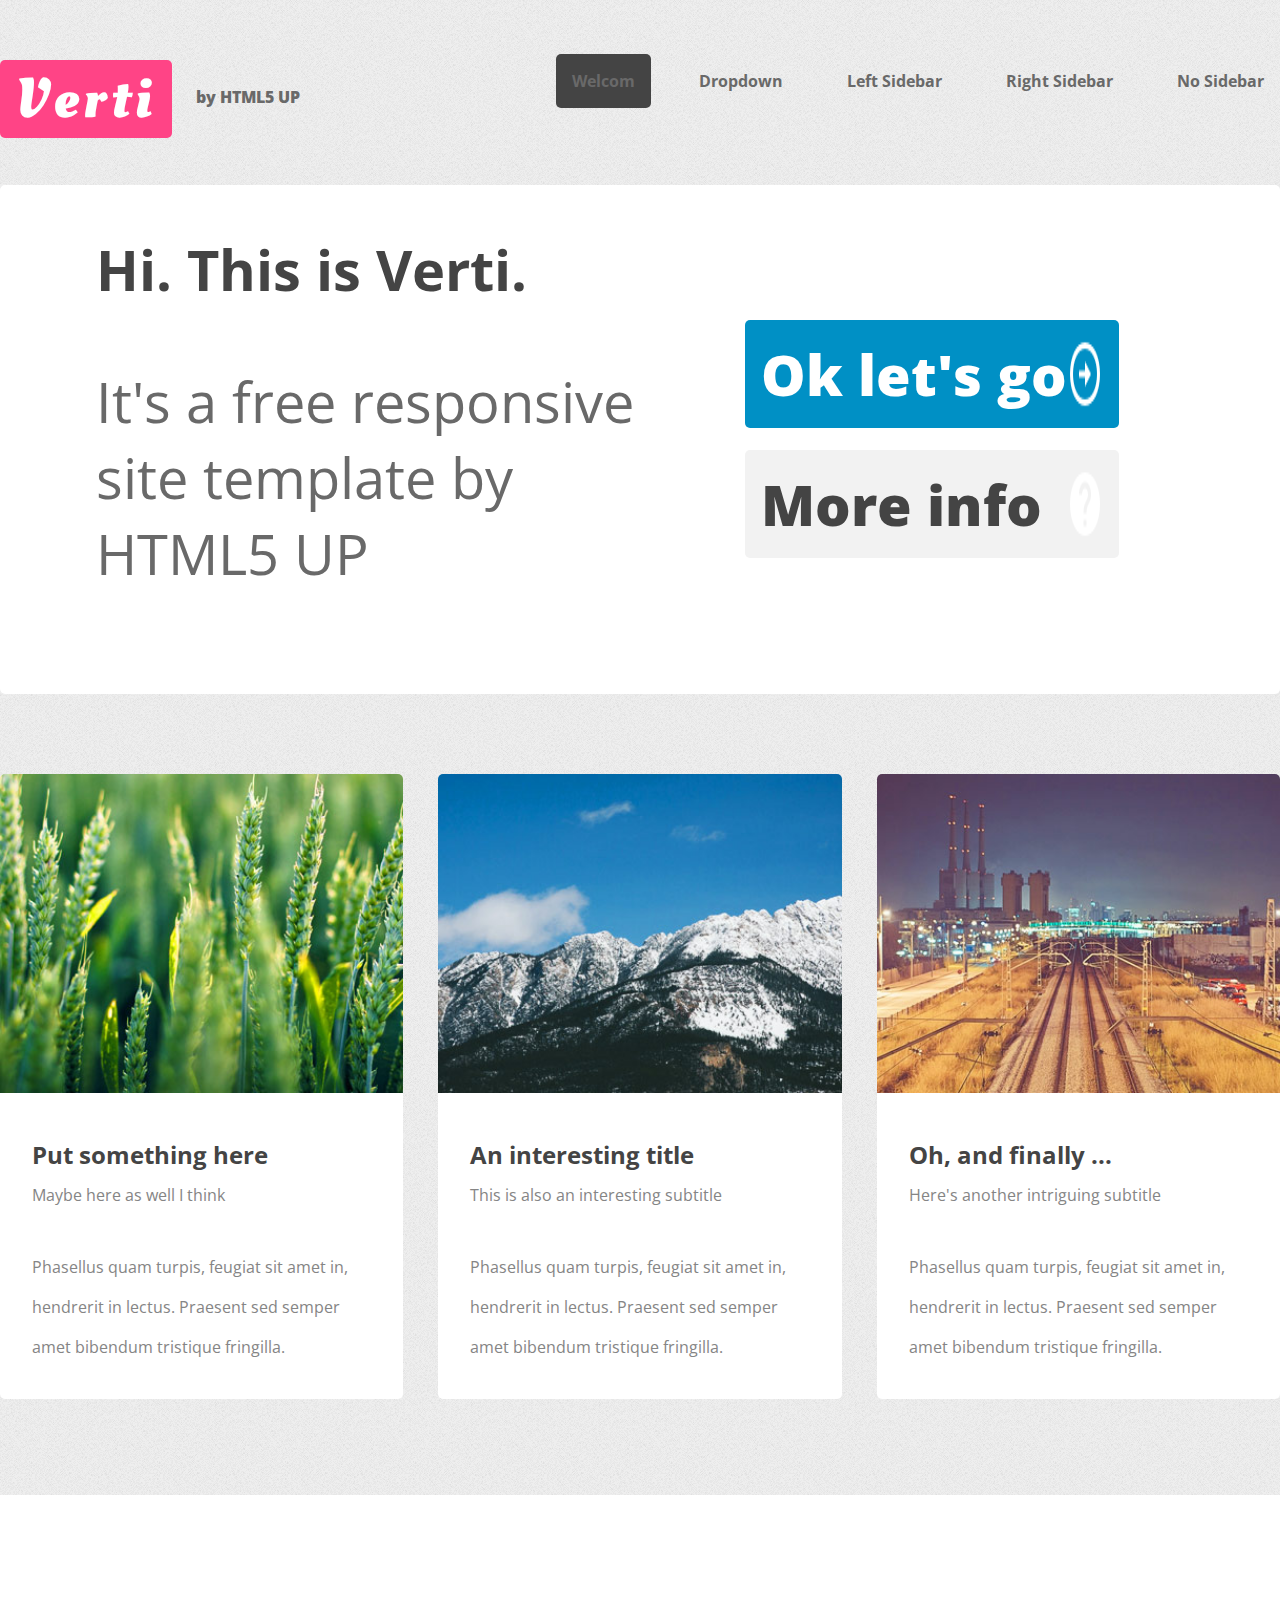
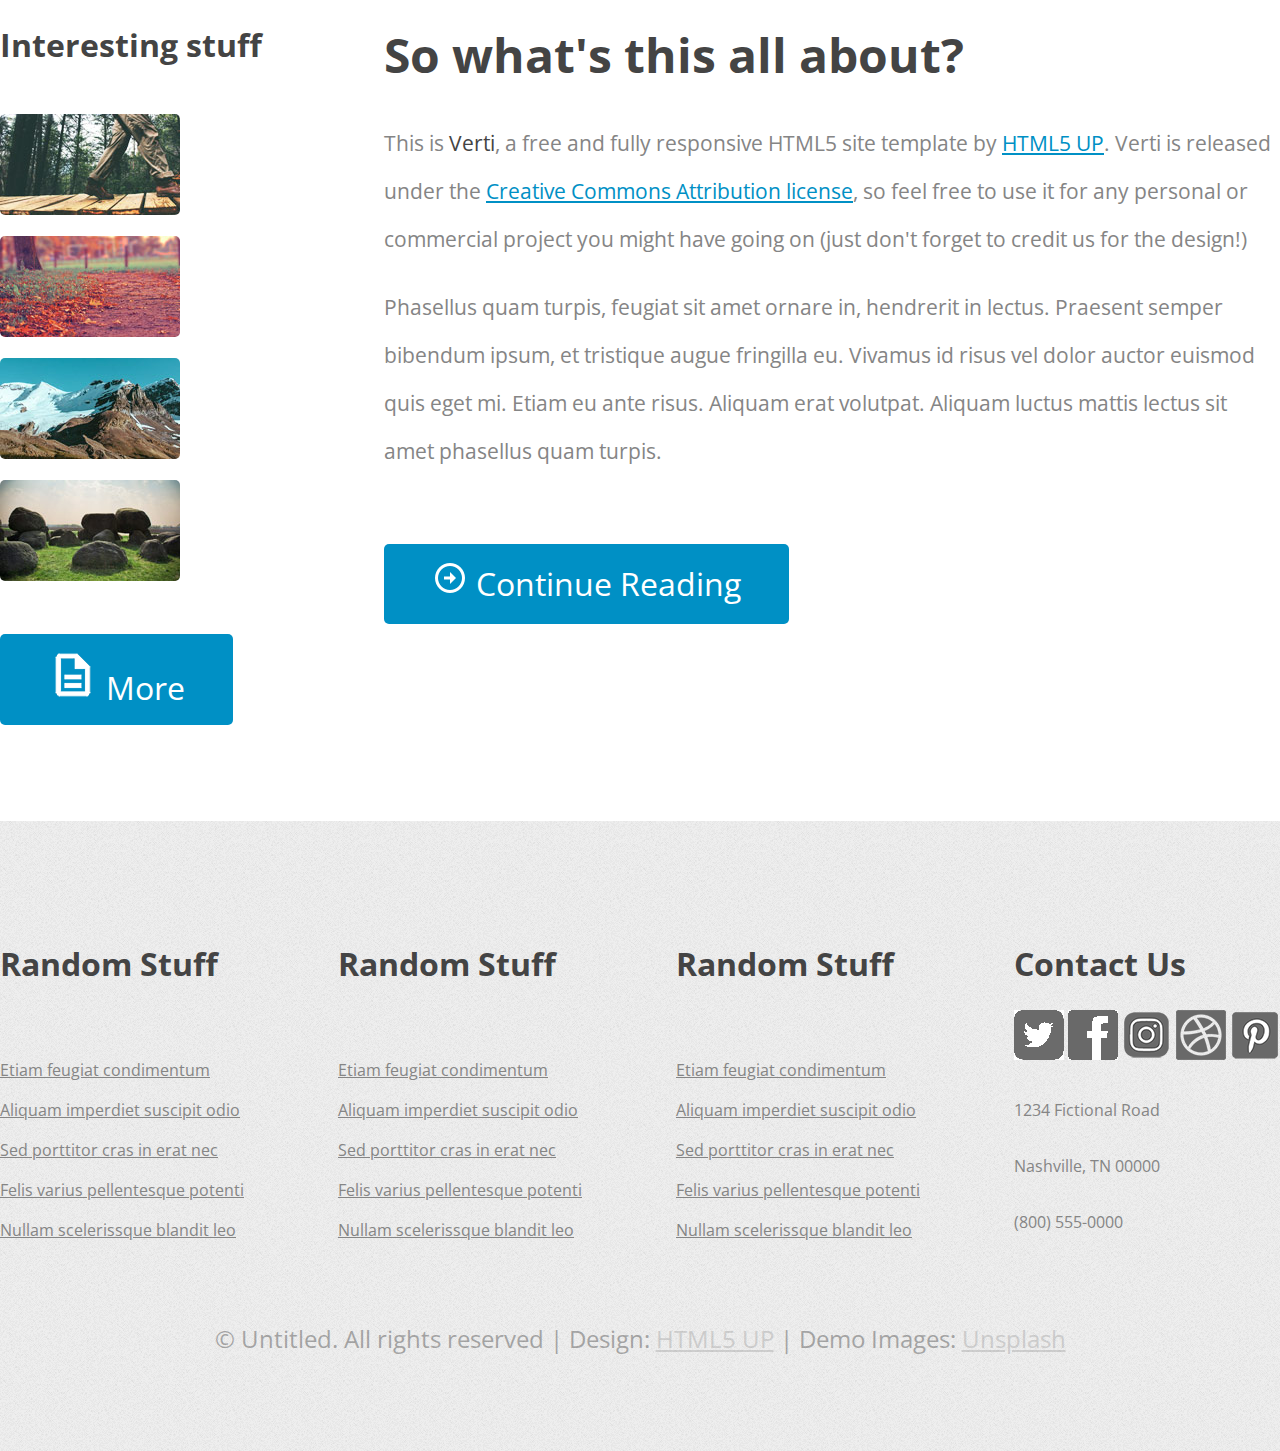
==== verti.html @ 55b81bdf "added a project" ====
<!DOCTYPE html>
<html lang="en">

<head>
    <meta charset="UTF-8">
    <meta http-equiv="X-UA-Compatible" content="IE=edge">
    <meta name="viewport" content="width=device-width, initial-scale=1.0">
    <title>Verti</title>
    <link rel="preconnect" href="https://fonts.gstatic.com">
    <link href="https://fonts.googleapis.com/css2?family=Oleo+Script&display=swap" rel="stylesheet">
    <link rel="preconnect" href="https://fonts.gstatic.com">
    <link href="https://fonts.googleapis.com/css2?family=Open+Sans:ital,wght@1,300;1,400&display=swap" rel="stylesheet">
    <link rel="preconnect" href="https://fonts.gstatic.com">
    <link href="https://fonts.googleapis.com/css2?family=Open+Sans:wght@800&display=swap" rel="stylesheet">
    <link rel="preconnect" href="https://fonts.gstatic.com">
    <link href="https://fonts.googleapis.com/css2?family=Open+Sans&display=swap" rel="stylesheet">
    <link rel="stylesheet" href="style.css">
</head>

<body>
    <header class="container">
        <div class="logo">
            <h1>
                <a href="#" style="letter-spacing: 5px;">
                    Verti
                </a>
            </h1>

            <span class="logo__span">
                by HTML5 UP
            </span>
        </div>

        <nav>
            <ul class="topmenu">
                <li class="topmenu-btn-spec">
                    <a href="#">Welcom</a>
                </li>
                <li class="submenu-link">
                    <a href="#">Dropdown</a>
                    <ul class="submenu">
                        <li><a href="#">Lorem, ipsum dolor.</a></li>
                        <li><a href="#">Lorem, ipsum.</a></li>
                        <li><a href="#">Lorem, ipsum.</a>
                            <ul class="submenu__spec">
                                <li><a href="#">Lorem, ipsum.</a></li>
                                <li><a href="#">Lorem, ipsum dolor.</a></li>
                                <li><a href="#">Lorem, ipsum dolor.</a></li>
                                <li><a href="#">Lorem, ipsum.</a></li>
                            </ul>
                        </li>
                        <li><a href="#">Lorem, ipsum.</a></li>
                    </ul>
                </li>
                <li>
                    <a href="#">Left Sidebar</a>
                </li>
                <li>
                    <a href="#">Right Sidebar</a>
                </li>
                <li>
                    <a href="#">No Sidebar</a>
                </li>
            </ul>
            <input type="checkbox" id="toggle" />
            <label for="toggle" class="toggle" onclick></label>
        </nav>
    </header>

    <div class="banner">
        <div class="banner__inner">
            <h2 style="font-size: 3.5rem; font-weight: bolt; color: #444;">
                Hi. This is Verti.
                <p style="font-weight: normal; color: #696969;">It's a free responsive site template by HTML5 UP</p>
            </h2>
        </div>
        <div class="banner__button">
            <ul>
                <li>
                    <a class="banner--btn-first" href="#">Ok let's go <img src="img/arrow_circle_white_18dp.png"
                            alt=""></a>
                </li>
                <br>
                <li>
                    <a class="banner--btn-second" href="#">More info <img src="img/sharp_help_white_18dp.png"
                            alt=""></a>
                </li>
            </ul>
        </div>
    </div>

    <section class="block">
        <div>
            <div class="block__spec">
                <a href="#">
                    <img src="img/pic01.jpg" alt="" style="width: 100%; background-size: cover;">
                </a>
                <div class="block__spec__inner">
                    <h2>Put something here</h2>
                    <p> Maybe here as well I think</p>
                    <p style="padding-top: 2rem;"> Phasellus quam turpis, feugiat sit amet in,
                        hendrerit in lectus.
                        Praesent sed semper amet bibendum tristique fringilla.</p>
                </div>
            </div>
        </div>
        <div>
            <div class="block__spec">
                <a href="#">
                    <img src="img/pic02.jpg" alt="" style="width: 100%; background-size: cover;">
                </a>
                <div class="block__spec__inner">
                    <h2>An interesting title</h2>
                    <p>This is also an interesting subtitle</p>
                    <p style="padding-top: 2rem;">Phasellus quam turpis, feugiat sit amet in, hendrerit in lectus.
                        Praesent sed semper amet bibendum tristique fringilla.</p>
                </div>
            </div>

        </div>
        <div>
            <div class="block__spec">
                <a href="#">
                    <img src="img/pic03.jpg" alt="" style="width: 100%; background-size: cover;">
                </a>
                <div class="block__spec__inner">
                    <h2>Oh, and finally ...</h2>
                    <p>Here's another intriguing subtitle</p>
                    <p style="padding-top: 2rem;">Phasellus quam turpis, feugiat sit amet in, hendrerit in lectus.
                        Praesent sed semper amet bibendum tristique fringilla.</p>
                </div>
            </div>
        </div>
    </section>

    <section class="section__spec">
        <div class="wrapper">
            <div class="box__inner">
                <h3 style="font-size: 2rem; color: #444;">
                    Interesting stuff
                </h3>

                <div class="box__img">
                    <div class="box__img1">
                        <a href="#"><img src="img/pic04.jpg" alt="" style="border-radius: 5px;"></a>
                    </div>
                    <div class="box__img1">
                        <a href="#"><img src="img/pic05.jpg" alt="" style="border-radius: 5px;"></a>
                    </div>
                    <div class="box__img1">
                        <a href="#"><img src="img/pic06.jpg" alt="" style="border-radius: 5px;"></a>
                    </div>
                    <div class="box__img1">
                        <a href="#"><img src="img/pic07.jpg" alt="" style="border-radius: 5px;"></a>
                    </div>
                </div>
                <a class="box__btn" href="#">
                    <img src="img/description_small.png" alt="">
                    More
                </a>

            </div>
            <div class="box__text">
                <h2 style="font-size: 3rem; color: #444;">So what's this all about?</h2>
                <p>This is <span style="color: #444;">Verti</span>, a free and fully responsive HTML5 site
                    template by <a href="#" style="color: #0090c5;">HTML5 UP</a>. Verti is
                    released under
                    the <a href="#" style="color: #0090c5;">Creative Commons Attribution license</a>, so feel free to
                    use it for any personal or
                    commercial
                    project you might have going on (just don't forget to credit us for the design!)</p>
                <p>
                    Phasellus quam turpis, feugiat sit amet ornare in, hendrerit in lectus. Praesent semper bibendum
                    ipsum, et tristique augue fringilla eu. Vivamus id risus vel dolor auctor euismod quis eget mi.
                    Etiam eu ante risus. Aliquam erat volutpat. Aliquam luctus mattis lectus sit amet phasellus quam
                    turpis.
                </p>
                <a class="box__btn" href="#">
                    <img src="img/arrow_circle_white_18dp.png" alt="">
                    Continue Reading
                </a>
            </div>
        </div>
    </section>

    <footer class="footer">
        <div class="footer__inner">
            <div>
                <h2>Random Stuff
                </h2>
                <br>
                <a href="#">Etiam feugiat condimentum </a>
                <br>
                <a href="#">Aliquam imperdiet suscipit odio</a>
                <br>
                <a href="#">Sed porttitor cras in erat nec</a>
                <br>
                <a href="#">Felis varius pellentesque potenti</a>
                <br>
                <a href="#">Nullam scelerissque blandit leo</a>
            </div>
            <div>
                <h2>Random Stuff
                </h2>
                <br>
                <a href="#">Etiam feugiat condimentum </a>
                <br>
                <a href="#">Aliquam imperdiet suscipit odio</a>
                <br>
                <a href="#">Sed porttitor cras in erat nec</a>
                <br>
                <a href="#">Felis varius pellentesque potenti</a>
                <br>
                <a href="#">Nullam scelerissque blandit leo</a>
            </div>
            <div>
                <h2>Random Stuff
                </h2>
                <br>
                <a href="#">Etiam feugiat condimentum </a>
                <br>
                <a href="#">Aliquam imperdiet suscipit odio</a>
                <br>
                <a href="#">Sed porttitor cras in erat nec</a>
                <br>
                <a href="#">Felis varius pellentesque potenti</a>
                <br>
                <a href="#">Nullam scelerissque blandit leo</a>
            </div>
            <div class="footer__img">
                <h2>Contact Us</h2>
                <a href="#"><img src="img/twitter_small.png" alt=""></a>
                <a href="#"><img src="img/facebook.png" alt=""></a>
                <a href="#"><img src="img/instagram_small.png" alt=""></a>
                <a href="#"><img src="img/dribbble_small.png" alt=""></a>
                <a href="#"><img src="img/pinterest_small.png" alt=""></a>
                <p>1234 Fictional Road</p>
                <p>Nashville, TN 00000</p>
                <p>(800) 555-0000</p>
            </div>
        </div>
        <div class="footer__down">
            © Untitled. All rights reserved | Design: <a href="#">HTML5 UP</a> | Demo Images: <a href="#">Unsplash</a>
        </div>
    </footer>
</body>

</html>
---- style.css ----
*,
*:before,
*:after {
    box-sizing: border-box;
}

html {
    font-size: 16px;
}

body {
    font-size: 1rem;
    margin: 0;
    padding: 0;
    background: url('img/bg01.png');
    background-size: auto;
    background-color: #eee;
    font-family: 'Open Sans', sans-serif;
}

header {
    margin: 0 auto;
    padding: 3% 0 2%;
    display: flex;
    justify-content: space-between;
    position: relative;
}

.container {
    margin: 0 auto;
}

@media (min-width: 1125px) {
    .container,
    .banner,
    .block,
    .wrapper,
    .footer {
        width: 100%;
    }
}
@media (min-width: 1300px) {
    .container,
    .banner,
    .block,
    .wrapper,
    .footer {
        width: 90%;
    }
}

@media (min-width: 1500px) {
    .container,
    .banner,
    .block,
    .wrapper,
    .footer {
        width: 80%;
    }
}

@media (min-width: 1700px) {
    .container,
    .banner,
    .block,
    .wrapper,
    .footer {
        width: 70%;
    }
}

@media (min-width: 2000px) {
    .container,
    .banner,
    .block,
    .wrapper,
    .footer {
        width: 60%;
    }
}

.logo>h1 {
    display: inline-block;
    vertical-align: middle;
}

h1>a {
    font-family: 'Oleo Script', cursive; 
    font-size: 56.3333px;
    color: #fff;
    background-color: #ff4486;
    border-radius: 5px;
    padding: 0 15px;
    text-decoration: none;
}

.logo__span {
    margin: 20px;
    align-items: center;
    font-size: 1rem;
    font-weight: 800;
    color: #696969;
}

nav {
    display: flex;
    position: absolute;
    right: 0;
}

.topmenu-btn-spec {
    color: #fff;
    background-color: #444;
    border-radius: 5px;
}

ul .submenu {
    margin: 0;
    padding: 0;
}

.topmenu>li>a {
    display: inline-block;
    padding: 1rem;
    text-decoration: none;
    font-size: 1rem;
    color: #696969;
}

.submenu__spec>li>a {
    display: block;
    text-decoration: none;
    font-size: 1rem;
    line-height: 1;
    color: #858585;
    border-bottom: grey 1px solid;
    font-weight: 400;
    padding: 1rem;
    border-radius: 5px;
    border:#858585 1px solid;
}

ul .submenu__spec {
    margin: 0;
    padding: 0;
}

.submenu>li>a {
    display: block;
    text-decoration: none;
    font-size: 1rem;
    line-height: 1;
    color: #858585;
    border-bottom: grey 1px solid;
    opacity: .8;
    font-weight: 400;
    padding: 15px;
}

.topmenu>li {
    float: left;
    list-style-type: none;
    margin-left: 2rem;
    font-weight: bold;
    outline: none;    
}

.submenu {
    display: none;
    position: absolute;
    list-style-type: none;
    font-size: 1rem;
    border: #858585 1px solid;
    border-radius: 5px;
}

.topmenu>li:hover,
.topmenu>li:focus {
    background-color: #fff;
    border-radius: 5px;
    transition: all .3s linear;
}

.topmenu li:hover .submenu {
    display: block;
    opacity: 1;
    background-color: #fff;
}

.topmenu a {
    padding: 5px;

}

.submenu li:hover .submenu__spec {
    display: inline-block;
    left: 182px;
    top: 93px;
    opacity: 1;
}

.submenu__spec {
    list-style-type: none;
    display: none;
    position: absolute;
    background-color: #fff;
    font-weight: 800;    
}


.banner {
    display: flex;
    justify-content: space-between;
    margin: 0 auto;
    background-color: #fff;
    border-radius: 5px;
    padding: 0 6rem 0;
}

.banner__button>ul {
    list-style-type: none;
}

.banner__button>ul>li>a {
    display: flex;
    width: 100%;
    font-size: 3.5rem;
    text-decoration: none;
    border-radius: 5px;
    padding: 1rem;
    justify-content: space-between;
}

.banner--btn-first {
    color: #fff; 
    background-color: #0090c5;
    font-weight: 800;
}

.banner--btn-first:hover {
    background-color: #03a8e4;
    transition: .3s;
}

.banner--btn-second {
    color: #444; 
    background-color: #f2f2f2;
    font-weight: 800;
}

.banner--btn-second:hover {
    background-color: #cecece;
    transition: .3s;
}

.banner__inner {
    width: 50%;
    display: flex;
    align-items: center;
    justify-content: center;
}

.banner__button {
    width: 50%;
    display: flex;
    align-items: center;
    justify-content: center;
}

.block {
    margin: 0 auto;
    display: flex;
    justify-content: space-between;
    margin-top: 5rem;
    padding-bottom: 6rem;
    color: #858585;
    line-height: 2rem;
}

.block>div {
    border-radius: 5px;
    background-color: #fff;
}

.block>div>.block__spec>.block__spec__inner>h2 {
    color: #444;
    margin: 0;
}

.block>div>.block__spec>.block__spec__inner>p {
    margin: 0;
}

.block>div>.block__spec>a>img {
    border-radius: 5px 5px 0 0;
}

.block__spec__inner {
    padding: 2rem;
    line-height: 2.5rem;
}

.block>div {
    width: 31.5%;  
}

.section__spec {
    background-color: #fff;
    width: 100%;
}

.wrapper {
    margin: 0 auto;
    display: flex;
    color: #858585;
    padding-top: 6rem;
    padding-bottom: 6rem;
}

.box__inner {
    width: 30%;
}

.box__img {
    position: relative;  
}

.box__img1 {
    float: left;
    padding-right: 1rem;
    padding-top: 1rem;
}

.box__text {
    width: 70%;
    font-size: 1.3rem;
    line-height: 3rem;
}

.box__btn {
    display: inline-block;
    background-color: #0090c5;
    text-decoration: none;
    color: #fff;
    font-size: 2rem;
    margin-top: 3rem; 
    padding: 1rem 3rem; 
    border-radius: 5px;
}

.box__btn:hover{
    background-color: #03a8e4;
    transition: .3s;
}

.section__spec>.wrapper>.box__text>p>a:hover {
    text-decoration: none;
}

footer {
    margin: 0 auto;
    padding: 6rem 0;
}

.footer__inner {
    display: flex;
    justify-content: space-between;
    line-height: 2.5rem;
}

.footer__down {
    text-align: center;
}

footer>.footer__inner>div>h2 {
    font-size: 2rem;
    color: #444;
}

footer>.footer__inner>div>p,
footer>.footer__inner>div>a {
    color: #858585;
}

footer>.footer__inner>div>a:hover {
    text-decoration: none;
}

.footer__img>a:hover {
    opacity: .5;
}

.footer__down {
    opacity: .3;
    padding-top: 4rem;
    font-size: 1.5rem;
}

.footer__down>a {
    color: #858585;
}

.footer__down>a:hover {
    text-decoration: none;
}

#toggle,
.toggle {
    display: none;
}

.toggle {
    z-index: 2;
}

@media only screen and (max-width: 1080px) {

    .topmenu {
        display: none;
        opacity: 0;
        width: 100%;
        position: absolute;
    }

    .topmenu>li {
        display: block;
        width: 100%;
        margin: 0;
    }

    .topmenu>li>a {
        display: block;
        width: 100%;
        text-decoration: 0;
    }

    .toggle {
        display: block;
        position: relative;
        cursor: pointer;
    }

    #toggle:checked ~ .topmenu {
        display: block;
        opacity: 1;
    } 

    .toggle:after {
        content: '';
        display: block;
        width: 6vw;
        height: 5vw;
        transition: right .2s;
        background: url('img/toggle-button.gif') no-repeat;
        background-size: cover;
    }

    .toggle:checked + .toggle:after {
        content: '';
        right: 200px;
    }

    section {
        display: flex;
        flex-direction: column;
    }

    .logo {
        width: 100%;
        display: flex;
        flex-direction: column;
        align-items: center;
    }

    .logo__span {
        margin: 0;
    }

    .banner {
        width: 95%;
        display: flex;
        flex-direction: column;
        margin: 0 auto;
        padding: 0;
    }

    .banner__inner {
        width: 100%;
        text-align: center;
    }

    .banner__button {
        width: 100%;
        display: flex;
    }

    .banner>.banner__inner>h2 {
    padding: 0;
    margin: 0;
    }

    .block {
        width: 95%;
        margin: 0 auto;
    }

    .block>div {
        width: 100%;
        margin-top: 5%;        
    }

    .wrapper {
        width: 100%;
        display: flex;
        flex-direction: column-reverse;
        padding: 5% 3%;
    }

    .box__inner {
        width: 95%;
        display: flex;
        flex-direction: column;
    }

    .box__text {
        width: 100%;
        display: flex;
        flex-direction: column;
    }

    footer {
        width: 100%;
        padding: 0;
    }

    .footer__inner {
        width: 90%;
        margin: 0 auto;
        display: flex;
        flex-direction: column;
    }

    .footer__down {
        width: 90%;
        margin: 0 auto;
        display: flex;
        flex-direction: column;
        align-items: flex-start;
        margin-bottom: 10%;
    }
}
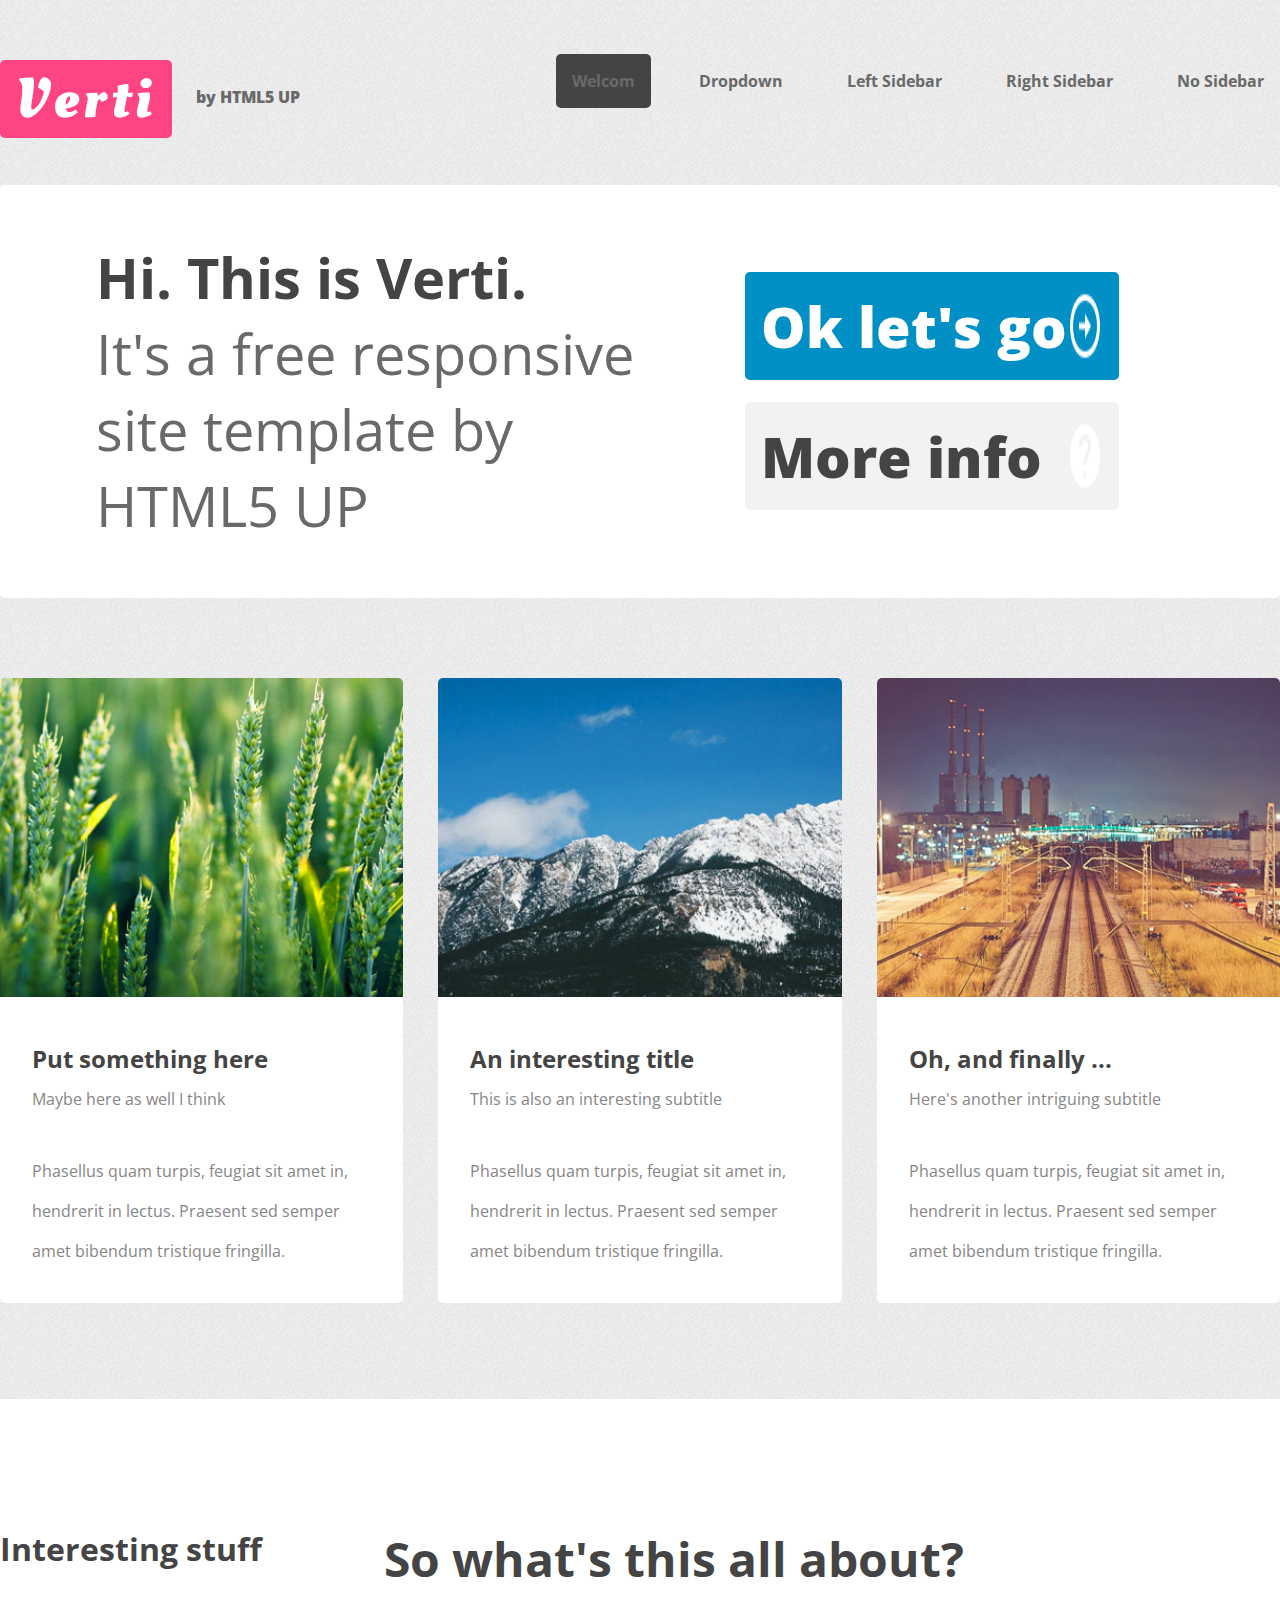
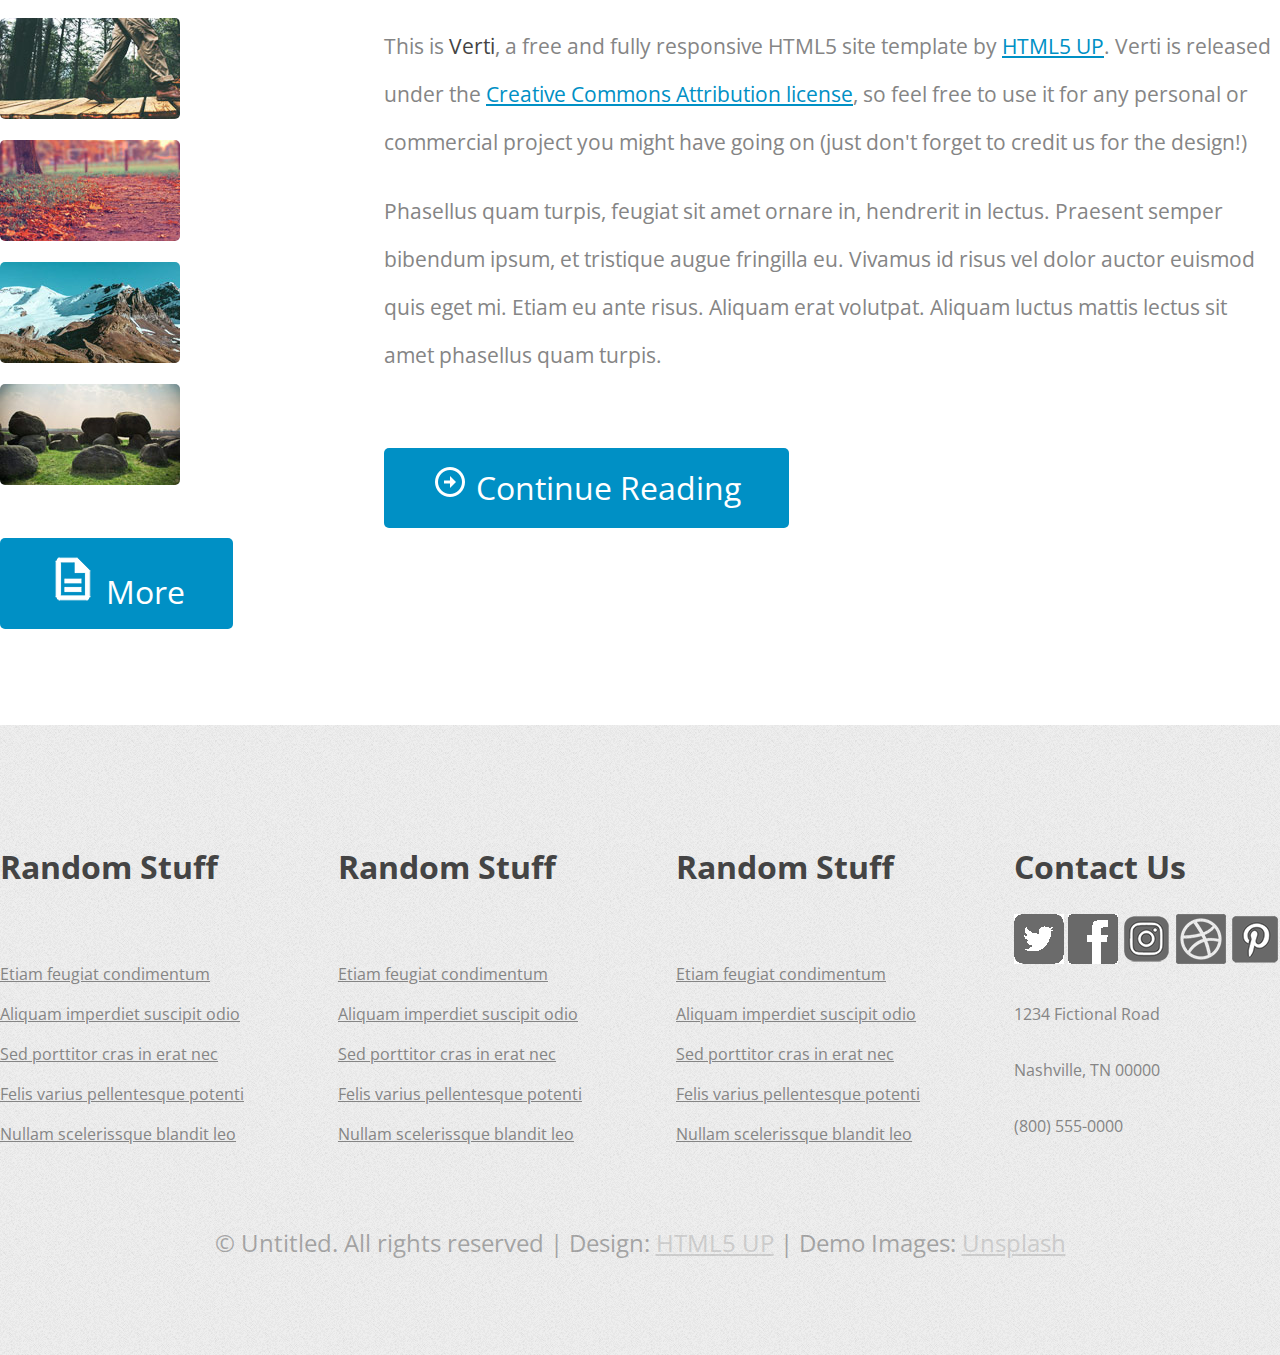
==== commit 70ae3ea9: "fixing mistakesin homework" ====
--- a/verti.html
+++ b/verti.html
@@ -69,10 +69,12 @@
 
     <div class="banner">
         <div class="banner__inner">
-            <h2 style="font-size: 3.5rem; font-weight: bolt; color: #444;">
+            <h2 class="banner-spec">
                 Hi. This is Verti.
-                <p style="font-weight: normal; color: #696969;">It's a free responsive site template by HTML5 UP</p>
             </h2>
+            <span class="span__banner">
+                It's a free responsive site template by HTML5 UP
+            </span>
         </div>
         <div class="banner__button">
             <ul>
--- a/style.css
+++ b/style.css
@@ -94,6 +94,12 @@
     text-decoration: none;
 }
 
+h2 {
+    font-size: 1.5rem; 
+    font-weight: bold; 
+    color: #444;
+}
+
 .logo__span {
     margin: 20px;
     align-items: center;
@@ -210,11 +216,17 @@
 
 .banner {
     display: flex;
-    justify-content: space-between;
     margin: 0 auto;
     background-color: #fff;
     border-radius: 5px;
     padding: 0 6rem 0;
+}
+
+.banner-spec {
+    font-size: 3.5rem;
+    margin: 0;
+    display: flex;
+    justify-content: flex-start;
 }
 
 .banner__button>ul {
@@ -256,8 +268,15 @@
 .banner__inner {
     width: 50%;
     display: flex;
-    align-items: center;
-    justify-content: center;
+    flex-direction: column;
+    justify-content: flex-start;
+    padding: 5% 0;
+}
+
+.span__banner {
+    font-weight: normal; 
+    color: #696969;
+    font-size: 3.5rem;
 }
 
 .banner__button {
@@ -486,6 +505,8 @@
 
     .banner__inner {
         width: 100%;
+        display: flex;
+        flex-direction: column;
         text-align: center;
     }
 
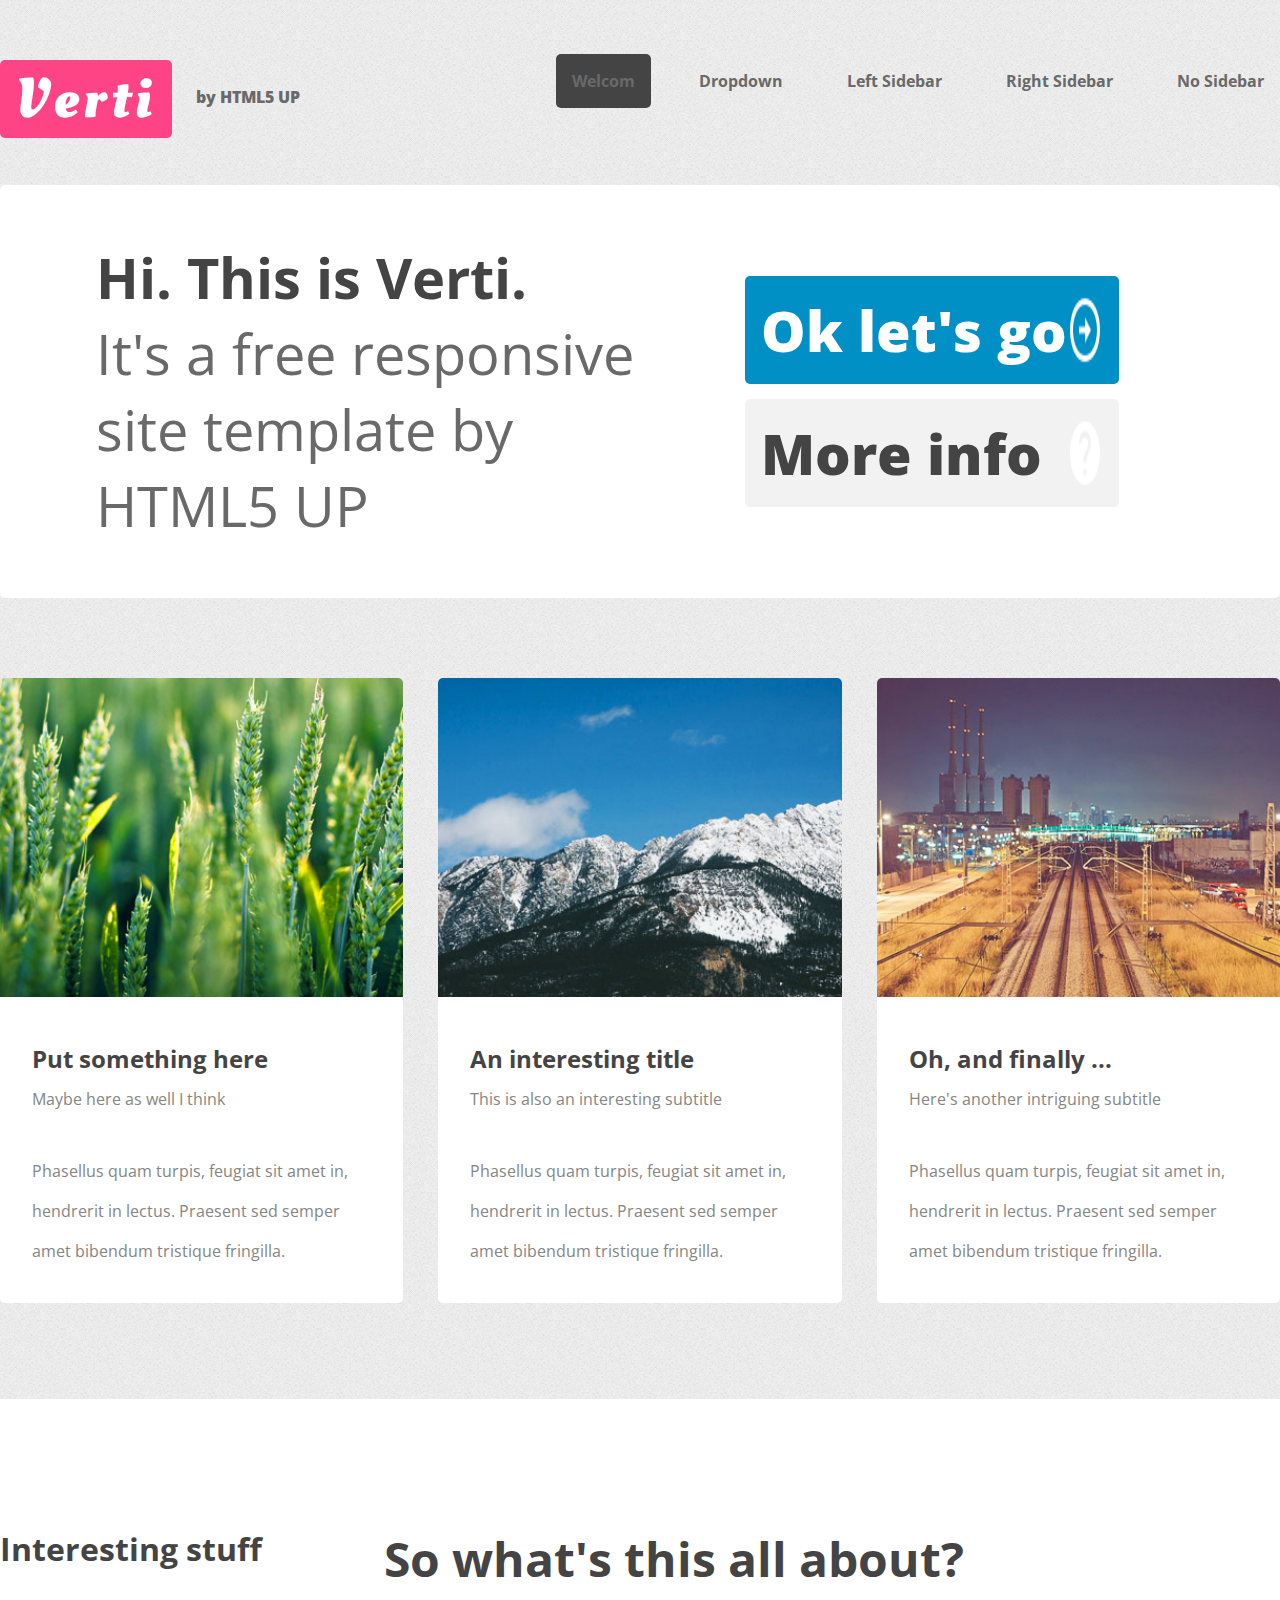
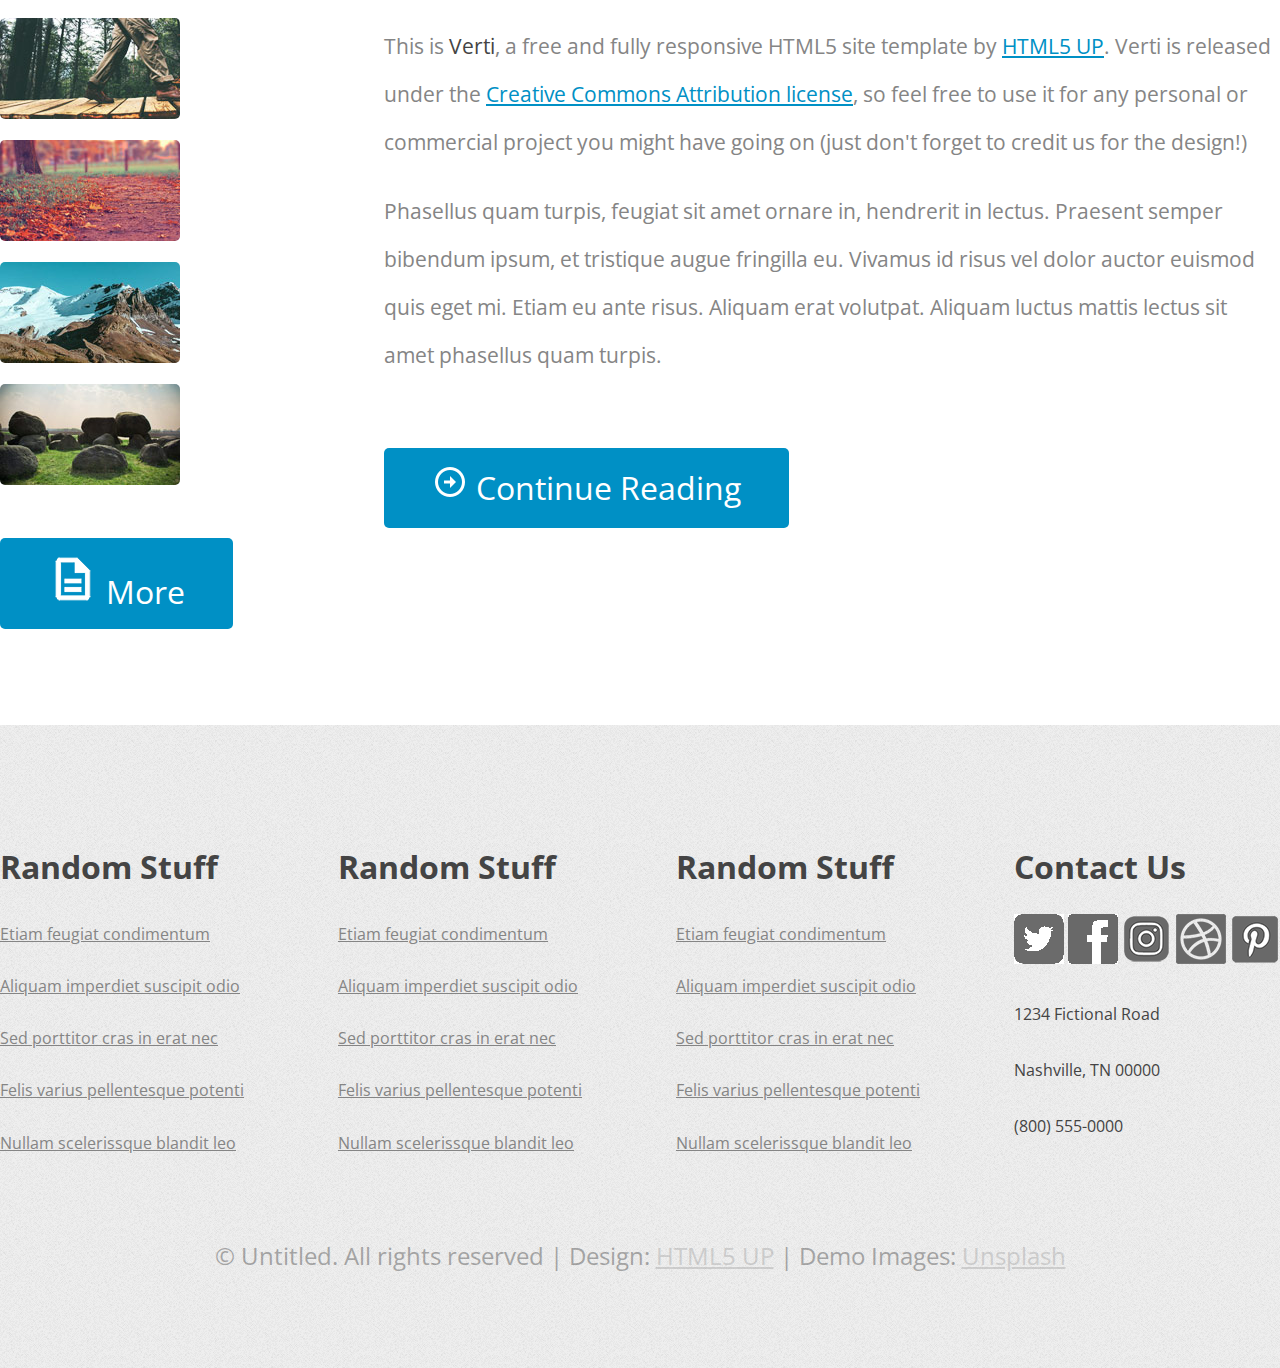
==== commit 40af8d42: "second fixing mistakes in homework" ====
--- a/verti.html
+++ b/verti.html
@@ -82,7 +82,6 @@
                     <a class="banner--btn-first" href="#">Ok let's go <img src="img/arrow_circle_white_18dp.png"
                             alt=""></a>
                 </li>
-                <br>
                 <li>
                     <a class="banner--btn-second" href="#">More info <img src="img/sharp_help_white_18dp.png"
                             alt=""></a>
@@ -188,57 +187,68 @@
     <footer class="footer">
         <div class="footer__inner">
             <div>
-                <h2>Random Stuff
+                <h2>
+                    Random Stuff
                 </h2>
-                <br>
+
                 <a href="#">Etiam feugiat condimentum </a>
-                <br>
+
                 <a href="#">Aliquam imperdiet suscipit odio</a>
-                <br>
+
                 <a href="#">Sed porttitor cras in erat nec</a>
-                <br>
+
                 <a href="#">Felis varius pellentesque potenti</a>
-                <br>
+
                 <a href="#">Nullam scelerissque blandit leo</a>
             </div>
             <div>
-                <h2>Random Stuff
+                <h2>
+                    Random Stuff
                 </h2>
-                <br>
+
                 <a href="#">Etiam feugiat condimentum </a>
-                <br>
+
                 <a href="#">Aliquam imperdiet suscipit odio</a>
-                <br>
+
                 <a href="#">Sed porttitor cras in erat nec</a>
-                <br>
+
                 <a href="#">Felis varius pellentesque potenti</a>
-                <br>
+
                 <a href="#">Nullam scelerissque blandit leo</a>
             </div>
             <div>
-                <h2>Random Stuff
+                <h2>
+                    Random Stuff
                 </h2>
-                <br>
+
                 <a href="#">Etiam feugiat condimentum </a>
-                <br>
+
                 <a href="#">Aliquam imperdiet suscipit odio</a>
-                <br>
+
                 <a href="#">Sed porttitor cras in erat nec</a>
-                <br>
+
                 <a href="#">Felis varius pellentesque potenti</a>
-                <br>
+
                 <a href="#">Nullam scelerissque blandit leo</a>
             </div>
+
             <div class="footer__img">
-                <h2>Contact Us</h2>
-                <a href="#"><img src="img/twitter_small.png" alt=""></a>
-                <a href="#"><img src="img/facebook.png" alt=""></a>
-                <a href="#"><img src="img/instagram_small.png" alt=""></a>
-                <a href="#"><img src="img/dribbble_small.png" alt=""></a>
-                <a href="#"><img src="img/pinterest_small.png" alt=""></a>
-                <p>1234 Fictional Road</p>
-                <p>Nashville, TN 00000</p>
-                <p>(800) 555-0000</p>
+                <div>
+                    <h2>Contact Us</h2>
+                </div>
+
+                <div>
+                    <a href="#"><img src="img/twitter_small.png" alt=""></a>
+                    <a href="#"><img src="img/facebook.png" alt=""></a>
+                    <a href="#"><img src="img/instagram_small.png" alt=""></a>
+                    <a href="#"><img src="img/dribbble_small.png" alt=""></a>
+                    <a href="#"><img src="img/pinterest_small.png" alt=""></a>
+                </div>
+                <div>
+                    <p>1234 Fictional Road</p>
+                    <p>Nashville, TN 00000</p>
+                    <p>(800) 555-0000</p>
+                </div>
             </div>
         </div>
         <div class="footer__down">
--- a/style.css
+++ b/style.css
@@ -231,6 +231,8 @@
 
 .banner__button>ul {
     list-style-type: none;
+    display: flex;
+    flex-direction: column;
 }
 
 .banner__button>ul>li>a {
@@ -244,6 +246,7 @@
 }
 
 .banner--btn-first {
+    margin-bottom: 2%;
     color: #fff; 
     background-color: #0090c5;
     font-weight: 800;
@@ -255,6 +258,7 @@
 }
 
 .banner--btn-second {
+    margin-top: 2%;
     color: #444; 
     background-color: #f2f2f2;
     font-weight: 800;
@@ -401,8 +405,24 @@
     color: #858585;
 }
 
+footer>.footer__inner>div>a {
+    display: flex;
+    flex-direction: column;
+    margin-bottom: 5%;
+}
+
 footer>.footer__inner>div>a:hover {
     text-decoration: none;
+}
+
+.footer__img {
+    display: flex;
+    flex-direction: column;
+    color: #444;
+}
+
+.footer__img>div>h2 {
+    font-size: 2rem;
 }
 
 .footer__img>a:hover {
@@ -450,7 +470,6 @@
     .topmenu>li>a {
         display: block;
         width: 100%;
-        text-decoration: 0;
     }
 
     .toggle {
